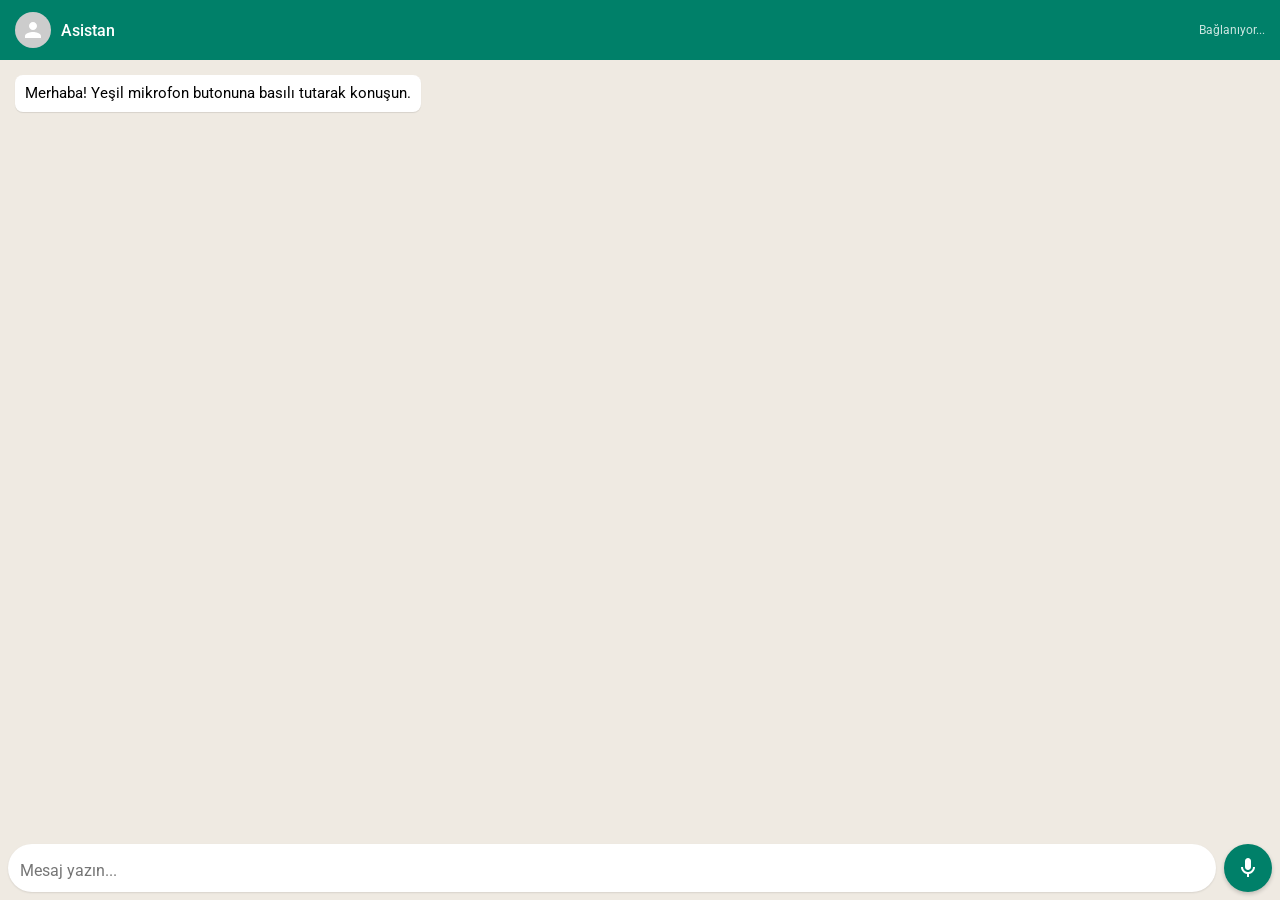
==== index.html @ 3359ce26 "Initial commit containing ASR system files" ====
<!DOCTYPE html>
<html lang="tr">

<head>
    <meta charset="UTF-8">
    <meta name="viewport" content="width=device-width, initial-scale=1.0, maximum-scale=1.0, user-scalable=no">
    <title>Sesli Asistan Pro</title>
    <link href="https://fonts.googleapis.com/css2?family=Roboto:wght@400;500&display=swap" rel="stylesheet">
    <style>
        :root {
            --primary: #008069;
            --bg: #efeae2;
            --sent: #e7ffdb;
        }

        * {
            box-sizing: border-box;
            -webkit-tap-highlight-color: transparent;
        }

        body {
            margin: 0;
            font-family: 'Roboto', sans-serif;
            background: var(--bg);
            height: 100vh;
            display: flex;
            flex-direction: column;
            overflow: hidden;
        }

        /* Header */
        .header {
            background: #008069;
            color: white;
            padding: 10px 15px;
            display: flex;
            align-items: center;
            gap: 10px;
            height: 60px;
            box-shadow: 0 1px 2px rgba(0, 0, 0, 0.1);
            flex-shrink: 0;
        }

        .avatar {
            width: 36px;
            height: 36px;
            border-radius: 50%;
            background: #ccc;
            display: flex;
            align-items: center;
            justify-content: center;
            color: white;
        }

        /* Chat */
        .chat-area {
            flex: 1;
            padding: 15px;
            overflow-y: auto;
            display: flex;
            flex-direction: column;
            gap: 8px;
            background-image: url('https://user-images.githubusercontent.com/15075759/28719144-86dc0f70-73b1-11e7-911d-60d70fcded21.png');
            background-blend-mode: overlay;
            background-color: var(--bg);
        }

        .msg {
            max-width: 80%;
            padding: 8px 10px;
            border-radius: 8px;
            background: white;
            font-size: 15px;
            line-height: 1.4;
            box-shadow: 0 1px 1px rgba(0, 0, 0, 0.1);
            align-self: flex-start;
            word-wrap: break-word;
        }

        .msg.sent {
            background: var(--sent);
            align-self: flex-end;
        }

        /* Footer Input Area */
        .footer {
            padding: 8px;
            display: flex;
            align-items: flex-end;
            gap: 8px;
            background: transparent;
            min-height: 60px;
        }

        .input-wrapper {
            flex: 1;
            background: white;
            border-radius: 24px;
            padding: 8px 12px;
            display: flex;
            align-items: flex-end;
            min-height: 48px;
            box-shadow: 0 1px 2px rgba(0, 0, 0, 0.1);
            position: relative;
            z-index: 10;
        }

        .input-text {
            width: 100%;
            border: none;
            outline: none;
            font-size: 16px;
            max-height: 120px;
            overflow-y: auto;
            resize: none;
            font-family: inherit;
            padding: 4px 0;
            background: transparent;
        }

        /* Buttons - Fixed Size and Position */
        .btn-container {
            width: 48px;
            height: 48px;
            flex-shrink: 0;
            display: flex;
            align-items: center;
            justify-content: center;
            position: relative;
            z-index: 20;
        }

        .action-btn {
            width: 48px;
            height: 48px;
            border-radius: 50%;
            background: var(--primary);
            color: white;
            border: none;
            display: flex;
            align-items: center;
            justify-content: center;
            box-shadow: 0 2px 4px rgba(0, 0, 0, 0.2);
            cursor: pointer;
            transition: transform 0.1s, background 0.2s;
            -webkit-user-select: none;
            user-select: none;
        }

        .action-btn:active {
            transform: scale(0.92);
            background: #006d59;
        }

        .action-btn.recording {
            transform: scale(1.2);
            background: #ff3b30;
            box-shadow: 0 0 0 4px rgba(255, 59, 48, 0.3);
        }

        /* Recording Overlay inside Input */
        .rec-overlay {
            position: absolute;
            left: 0;
            top: 0;
            right: 0;
            bottom: 0;
            background: white;
            border-radius: 24px;
            display: flex;
            align-items: center;
            padding: 0 15px;
            opacity: 0;
            pointer-events: none;
            transition: opacity 0.2s;
            color: #ff3b30;
            font-weight: 500;
            font-size: 16px;
        }

        .rec-overlay.vid {
            opacity: 1;
        }

        .timer {
            color: #666;
            font-weight: 400;
            margin-left: auto;
        }

        /* Toast */
        #toast {
            position: fixed;
            top: 50%;
            left: 50%;
            transform: translate(-50%, -50%);
            background: rgba(0, 0, 0, 0.8);
            color: white;
            padding: 15px 25px;
            border-radius: 8px;
            font-size: 16px;
            opacity: 0;
            pointer-events: none;
            transition: opacity 0.3s;
            z-index: 9999;
            text-align: center;
        }
    </style>
</head>

<body>

    <div id="toast"></div>

    <div class="header">
        <div class="avatar"><svg width="24" height="24" viewBox="0 0 24 24" fill="white">
                <path
                    d="M12 12c2.21 0 4-1.79 4-4s-1.79-4-4-4-4 1.79-4 4 1.79 4 4 4zm0 2c-2.67 0-8 1.34-8 4v2h16v-2c0-2.66-5.33-4-8-4z" />
            </svg></div>
        <div style="font-weight: 500;">Asistan</div>
        <div style="flex:1"></div>
        <div style="font-size:12px; opacity:0.8" id="status">Bağlanıyor...</div>
    </div>

    <div class="chat-area" id="chat">
        <div class="msg">Merhaba! Yeşil mikrofon butonuna basılı tutarak konuşun.</div>
    </div>

    <div class="footer">
        <div class="input-wrapper">
            <textarea id="input" class="input-text" rows="1" placeholder="Mesaj yazın..."></textarea>
            <div class="rec-overlay" id="recOverlay">
                <span>🎤 Kaydediliyor...</span>
                <span class="timer" id="timer">0:00</span>
            </div>
        </div>

        <div class="btn-container">
            <button class="action-btn" id="micBtn">
                <svg width="24" height="24" viewBox="0 0 24 24" fill="white">
                    <path d="M12 14c1.66 0 3-1.34 3-3V5c0-1.66-1.34-3-3-3S9 3.34 9 5v6c0 1.66 1.34 3 3 3z" />
                    <path
                        d="M17 11c0 2.76-2.24 5-5 5s-5-2.24-5-5H5c0 3.53 2.61 6.43 6 6.92V21h2v-3.08c3.39-.49 6-3.39 6-6.92h-2z" />
                </svg>
            </button>
            <button class="action-btn" id="sendBtn" style="display: none; background: #008069;">
                <svg width="24" height="24" viewBox="0 0 24 24" fill="white">
                    <path d="M2.01 21L23 12 2.01 3 2 10l15 2-15 2z" />
                </svg>
            </button>
        </div>
    </div>

    <script>
        const wsUrl = `ws://${location.host}/ws/transcribe`;
        let ws;
        let mediaRecorder;
        let audioChunks = [];
        let startTime;
        let timerInt;

        const micBtn = document.getElementById('micBtn');
        const sendBtn = document.getElementById('sendBtn');
        const input = document.getElementById('input');
        const recOverlay = document.getElementById('recOverlay');
        const timerEl = document.getElementById('timer');
        const statusEl = document.getElementById('status');
        const toast = document.getElementById('toast');
        const chat = document.getElementById('chat');

        function showToast(msg) {
            toast.textContent = msg;
            toast.style.opacity = 1;
            setTimeout(() => toast.style.opacity = 0, 2000);
        }

        function connect() {
            ws = new WebSocket(wsUrl);
            ws.onopen = () => statusEl.textContent = "Çevrimiçi";
            ws.onclose = () => { statusEl.textContent = "Bağlanıyor..."; setTimeout(connect, 2000); };
            ws.onerror = () => statusEl.textContent = "Hata";
            ws.onmessage = (e) => {
                const data = JSON.parse(e.data);
                if (data.success) {
                    const val = input.value.trim();
                    input.value += (val ? " " : "") + data.text;
                    updateUI();
                    input.focus();
                } else {
                    showToast("Hata: " + data.error);
                }
            };
        }
        connect();

        async function startRecording() {
            try {
                const stream = await navigator.mediaDevices.getUserMedia({ audio: true });
                mediaRecorder = new MediaRecorder(stream);
                audioChunks = [];

                mediaRecorder.ondataavailable = event => {
                    audioChunks.push(event.data);
                };

                mediaRecorder.onstop = async () => {
                    const audioBlob = new Blob(audioChunks, { type: 'audio/webm' }); // Backend fixes format
                    if (ws.readyState === 1 && audioBlob.size > 0) {
                        ws.send(await audioBlob.arrayBuffer());
                    } else if (audioBlob.size === 0) {
                        showToast("Ses algılanmadı");
                    } else {
                        showToast("Sunucu bağlı değil");
                    }
                    stopTimer();
                };

                mediaRecorder.start();

                // UI
                micBtn.classList.add('recording');
                recOverlay.classList.add('vid');
                startTimer();

            } catch (err) {
                console.error(err);
                if (err.name === 'NotAllowedError') {
                    alert("Lütfen mikrofon izni verin!");
                } else {
                    showToast("Mikrofon hatası: " + err.message);
                }
            }
        }

        function stopRecording() {
            if (mediaRecorder && mediaRecorder.state !== 'inactive') {
                mediaRecorder.stop();
                mediaRecorder.stream.getTracks().forEach(track => track.stop());
            }
            // UI
            micBtn.classList.remove('recording');
            recOverlay.classList.remove('vid');
        }

        // Timer Logic
        function startTimer() {
            startTime = Date.now();
            timerInt = setInterval(() => {
                const s = Math.floor((Date.now() - startTime) / 1000);
                timerEl.textContent = `0:${s.toString().padStart(2, '0')}`;
            }, 1000);
        }
        function stopTimer() {
            clearInterval(timerInt);
        }

        // Button Visibility
        function updateUI() {
            input.style.height = 'auto';
            input.style.height = input.scrollHeight + 'px';

            if (input.value.trim().length > 0) {
                micBtn.style.display = 'none';
                sendBtn.style.display = 'flex';
            } else {
                micBtn.style.display = 'flex';
                sendBtn.style.display = 'none';
            }
        }

        // Event Listeners
        // Mouse
        micBtn.addEventListener('mousedown', (e) => { e.preventDefault(); startRecording(); });
        micBtn.addEventListener('mouseup', (e) => { e.preventDefault(); stopRecording(); });
        micBtn.addEventListener('mouseleave', () => { if (mediaRecorder && mediaRecorder.state === 'recording') stopRecording(); });

        // Touch
        micBtn.addEventListener('touchstart', (e) => { e.preventDefault(); startRecording(); });
        micBtn.addEventListener('touchend', (e) => { e.preventDefault(); stopRecording(); });

        sendBtn.addEventListener('click', () => {
            const txt = input.value.trim();
            if (txt) {
                const div = document.createElement('div');
                div.className = 'msg sent';
                div.innerHTML = `${txt}<span class="msg-time">${new Date().toLocaleTimeString().slice(0, 5)}</span>`;
                chat.appendChild(div);
                chat.scrollTop = chat.scrollHeight;
                input.value = '';
                updateUI();
            }
        });

        input.addEventListener('input', updateUI);
    </script>
</body>

</html>
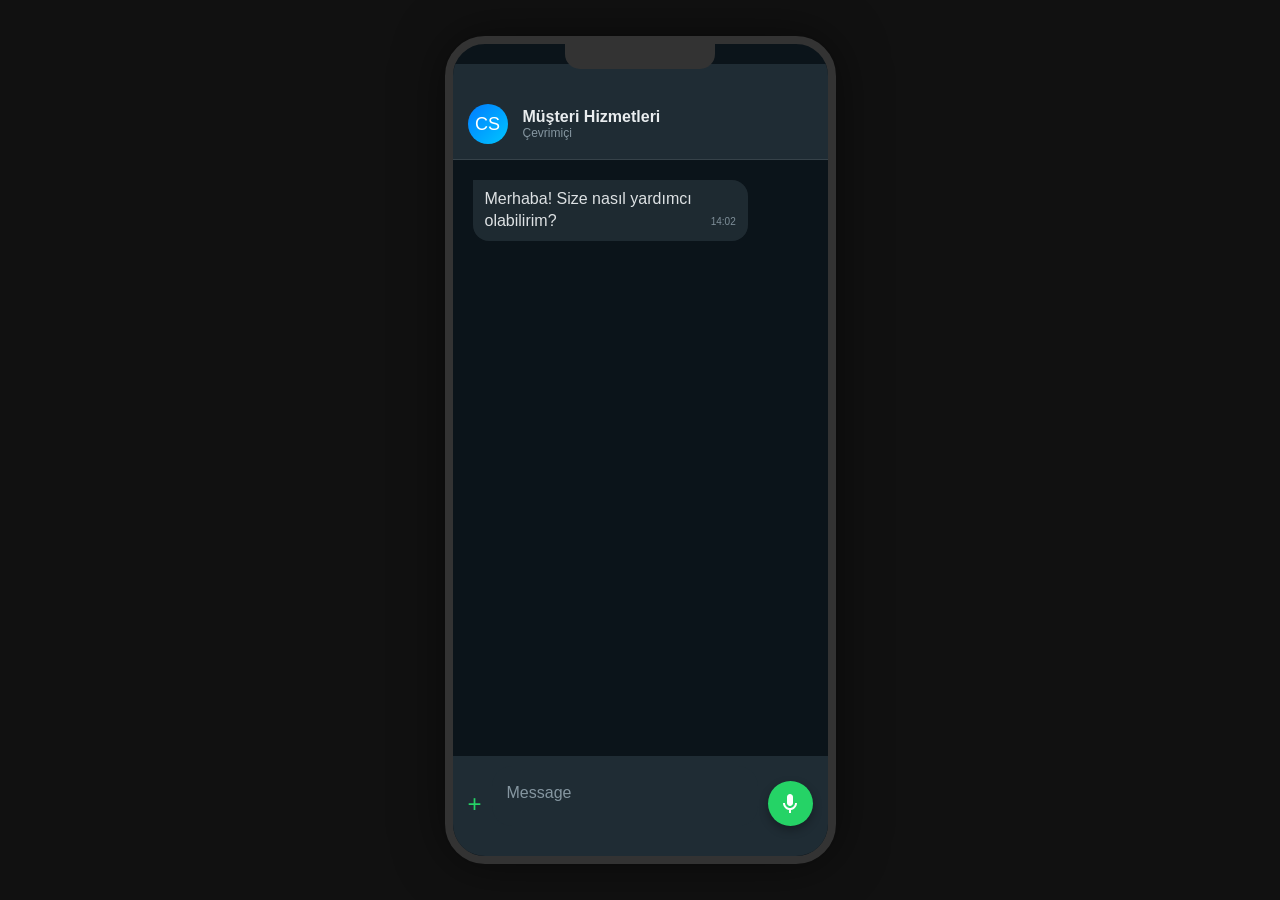
==== commit 2cb8ff2e: "chore: Rename demo to index.html for Vercel auto-deploy" ====
--- a/index.html
+++ b/index.html
@@ -4,394 +4,315 @@
 <head>
     <meta charset="UTF-8">
     <meta name="viewport" content="width=device-width, initial-scale=1.0, maximum-scale=1.0, user-scalable=no">
-    <title>Sesli Asistan Pro</title>
-    <link href="https://fonts.googleapis.com/css2?family=Roboto:wght@400;500&display=swap" rel="stylesheet">
+    <title>Müşteri Hizmetleri (iPhone Modu)</title>
     <style>
+        /* iOS WhatsApp Dark Theme Colors */
         :root {
-            --primary: #008069;
-            --bg: #efeae2;
-            --sent: #e7ffdb;
-        }
-
-        * {
-            box-sizing: border-box;
-            -webkit-tap-highlight-color: transparent;
+            --bg-color: #000000;
+            --chat-bg: #0b141a;
+            --header-bg: #1f2c34;
+            --msg-out: #005c4b;
+            --msg-in: #202c33;
+            --text-primary: #e9edef;
+            --text-secondary: #8596a0;
+            --accent: #25D366;
+            /* WhatsApp Green */
+            --input-bg: #1f2c34;
         }
 
         body {
+            font-family: -apple-system, BlinkMacSystemFont, "Segoe UI", Roboto, Helvetica, Arial, sans-serif;
+            background: #111;
+            display: flex;
+            justify-content: center;
+            align-items: center;
+            height: 100vh;
             margin: 0;
-            font-family: 'Roboto', sans-serif;
-            background: var(--bg);
-            height: 100vh;
+            color: var(--text-primary);
+        }
+
+        /* Mobile Frame Simulator */
+        .mobile-frame {
+            width: 375px;
+            height: 812px;
+            background: var(--chat-bg);
+            border-radius: 40px;
+            box-shadow: 0 0 50px rgba(0, 0, 0, 0.5);
+            border: 8px solid #333;
             display: flex;
             flex-direction: column;
             overflow: hidden;
-        }
-
-        /* Header */
-        .header {
-            background: #008069;
+            position: relative;
+        }
+
+        /* Notch */
+        .mobile-frame::before {
+            content: '';
+            position: absolute;
+            top: 0;
+            left: 50%;
+            transform: translateX(-50%);
+            width: 150px;
+            height: 25px;
+            background: #333;
+            border-bottom-left-radius: 15px;
+            border-bottom-right-radius: 15px;
+            z-index: 10;
+        }
+
+        .chat-header {
+            background: var(--header-bg);
+            padding: 40px 15px 15px 15px;
+            /* Top padding for notch */
+            display: flex;
+            align-items: center;
+            gap: 15px;
+            border-bottom: 1px solid rgba(255, 255, 255, 0.1);
+        }
+
+        .avatar {
+            width: 40px;
+            height: 40px;
+            border-radius: 50%;
+            background: linear-gradient(135deg, #007bff, #00c6ff);
+            display: flex;
+            align-items: center;
+            justify-content: center;
+            font-size: 18px;
             color: white;
-            padding: 10px 15px;
-            display: flex;
-            align-items: center;
+        }
+
+        .chat-body {
+            flex: 1;
+            padding: 20px;
+            background-image: url('https://user-images.githubusercontent.com/15075759/28719144-86dc0f70-73b1-11e7-911d-60d70fcded21.png');
+            opacity: 0.95;
+            display: flex;
+            flex-direction: column;
             gap: 10px;
-            height: 60px;
-            box-shadow: 0 1px 2px rgba(0, 0, 0, 0.1);
-            flex-shrink: 0;
-        }
-
-        .avatar {
-            width: 36px;
-            height: 36px;
-            border-radius: 50%;
-            background: #ccc;
-            display: flex;
-            align-items: center;
-            justify-content: center;
-            color: white;
-        }
-
-        /* Chat */
-        .chat-area {
-            flex: 1;
-            padding: 15px;
             overflow-y: auto;
-            display: flex;
-            flex-direction: column;
-            gap: 8px;
-            background-image: url('https://user-images.githubusercontent.com/15075759/28719144-86dc0f70-73b1-11e7-911d-60d70fcded21.png');
-            background-blend-mode: overlay;
-            background-color: var(--bg);
         }
 
         .msg {
-            max-width: 80%;
-            padding: 8px 10px;
-            border-radius: 8px;
-            background: white;
-            font-size: 15px;
+            padding: 8px 12px;
+            border-radius: 16px;
+            max-width: 75%;
+            font-size: 16px;
             line-height: 1.4;
-            box-shadow: 0 1px 1px rgba(0, 0, 0, 0.1);
+            position: relative;
+        }
+
+        .msg.bot {
+            background: var(--msg-in);
             align-self: flex-start;
-            word-wrap: break-word;
-        }
-
-        .msg.sent {
-            background: var(--sent);
+            border-top-left-radius: 0;
+        }
+
+        .msg.user {
+            background: var(--msg-out);
+            color: var(--text-primary);
             align-self: flex-end;
-        }
-
-        /* Footer Input Area */
-        .footer {
-            padding: 8px;
-            display: flex;
+            border-top-right-radius: 0;
+        }
+
+        .time {
+            font-size: 10px;
+            color: var(--text-secondary);
+            float: right;
+            margin-top: 5px;
+            margin-left: 10px;
+        }
+
+        .chat-footer {
+            padding: 10px 15px 30px 15px;
+            /* Bottom padding for home indicator */
+            background: var(--header-bg);
+            display: flex;
+            gap: 10px;
             align-items: flex-end;
-            gap: 8px;
-            background: transparent;
-            min-height: 60px;
         }
 
         .input-wrapper {
             flex: 1;
-            background: white;
-            border-radius: 24px;
-            padding: 8px 12px;
-            display: flex;
-            align-items: flex-end;
-            min-height: 48px;
-            box-shadow: 0 1px 2px rgba(0, 0, 0, 0.1);
-            position: relative;
-            z-index: 10;
-        }
-
-        .input-text {
+            background: var(--input-bg);
+            border-radius: 20px;
+            padding: 10px 15px;
+            min-height: 40px;
+            max-height: 100px;
+            overflow-y: auto;
+            display: flex;
+            align-items: center;
+        }
+
+        /* Fake Input Element */
+        .ios-input {
             width: 100%;
+            background: transparent;
             border: none;
+            color: white;
+            font-size: 16px;
             outline: none;
-            font-size: 16px;
-            max-height: 120px;
-            overflow-y: auto;
             resize: none;
-            font-family: inherit;
-            padding: 4px 0;
-            background: transparent;
-        }
-
-        /* Buttons - Fixed Size and Position */
-        .btn-container {
-            width: 48px;
-            height: 48px;
-            flex-shrink: 0;
+            height: 24px;
+            /* Init height */
+        }
+
+        .ios-input:empty::before {
+            content: "Message";
+            color: var(--text-secondary);
+        }
+
+        /* MICROPHONE BUTTON (WhatsApp Style) */
+        #mic-btn {
+            width: 45px;
+            height: 45px;
+            border-radius: 50%;
+            background: var(--accent);
+            border: none;
+            cursor: pointer;
+            color: white;
             display: flex;
             align-items: center;
             justify-content: center;
-            position: relative;
-            z-index: 20;
-        }
-
-        .action-btn {
-            width: 48px;
-            height: 48px;
-            border-radius: 50%;
-            background: var(--primary);
-            color: white;
-            border: none;
-            display: flex;
-            align-items: center;
-            justify-content: center;
-            box-shadow: 0 2px 4px rgba(0, 0, 0, 0.2);
-            cursor: pointer;
-            transition: transform 0.1s, background 0.2s;
-            -webkit-user-select: none;
-            user-select: none;
-        }
-
-        .action-btn:active {
-            transform: scale(0.92);
-            background: #006d59;
-        }
-
-        .action-btn.recording {
-            transform: scale(1.2);
-            background: #ff3b30;
-            box-shadow: 0 0 0 4px rgba(255, 59, 48, 0.3);
-        }
-
-        /* Recording Overlay inside Input */
-        .rec-overlay {
-            position: absolute;
-            left: 0;
-            top: 0;
-            right: 0;
-            bottom: 0;
-            background: white;
-            border-radius: 24px;
-            display: flex;
-            align-items: center;
-            padding: 0 15px;
-            opacity: 0;
-            pointer-events: none;
-            transition: opacity 0.2s;
-            color: #ff3b30;
-            font-weight: 500;
-            font-size: 16px;
-        }
-
-        .rec-overlay.vid {
-            opacity: 1;
-        }
-
-        .timer {
-            color: #666;
-            font-weight: 400;
-            margin-left: auto;
-        }
-
-        /* Toast */
-        #toast {
-            position: fixed;
-            top: 50%;
-            left: 50%;
-            transform: translate(-50%, -50%);
-            background: rgba(0, 0, 0, 0.8);
-            color: white;
-            padding: 15px 25px;
-            border-radius: 8px;
-            font-size: 16px;
-            opacity: 0;
-            pointer-events: none;
-            transition: opacity 0.3s;
-            z-index: 9999;
-            text-align: center;
+            box-shadow: 0 4px 10px rgba(0, 0, 0, 0.3);
+            transition: transform 0.2s, background 0.3s;
+        }
+
+        #mic-btn:active {
+            transform: scale(0.9);
+        }
+
+        #mic-btn.active {
+            background: #FF3B30;
+            /* iOS Red */
+            animation: pulse 1.5s infinite;
+        }
+
+        /* Ghost Text for Interim Results */
+        .interim {
+            color: rgba(255, 255, 255, 0.5);
+        }
+
+        @keyframes pulse {
+            0% {
+                transform: scale(1);
+                box-shadow: 0 0 0 0 rgba(255, 59, 48, 0.4);
+            }
+
+            50% {
+                transform: scale(1.1);
+                box-shadow: 0 0 0 10px rgba(255, 59, 48, 0);
+            }
+
+            100% {
+                transform: scale(1);
+                box-shadow: 0 0 0 0 rgba(255, 59, 48, 0);
+            }
         }
     </style>
 </head>
 
 <body>
 
-    <div id="toast"></div>
-
-    <div class="header">
-        <div class="avatar"><svg width="24" height="24" viewBox="0 0 24 24" fill="white">
-                <path
-                    d="M12 12c2.21 0 4-1.79 4-4s-1.79-4-4-4-4 1.79-4 4 1.79 4 4 4zm0 2c-2.67 0-8 1.34-8 4v2h16v-2c0-2.66-5.33-4-8-4z" />
-            </svg></div>
-        <div style="font-weight: 500;">Asistan</div>
-        <div style="flex:1"></div>
-        <div style="font-size:12px; opacity:0.8" id="status">Bağlanıyor...</div>
-    </div>
-
-    <div class="chat-area" id="chat">
-        <div class="msg">Merhaba! Yeşil mikrofon butonuna basılı tutarak konuşun.</div>
-    </div>
-
-    <div class="footer">
-        <div class="input-wrapper">
-            <textarea id="input" class="input-text" rows="1" placeholder="Mesaj yazın..."></textarea>
-            <div class="rec-overlay" id="recOverlay">
-                <span>🎤 Kaydediliyor...</span>
-                <span class="timer" id="timer">0:00</span>
+    <div class="mobile-frame">
+        <!-- iOS Status Bar Placeholder -->
+        <div style="height: 20px;"></div>
+
+        <div class="chat-header">
+            <div class="avatar">CS</div>
+            <div style="flex:1;">
+                <div style="font-weight:600;">Müşteri Hizmetleri</div>
+                <div style="font-size:12px; color: var(--text-secondary);">Çevrimiçi</div>
             </div>
         </div>
 
-        <div class="btn-container">
-            <button class="action-btn" id="micBtn">
-                <svg width="24" height="24" viewBox="0 0 24 24" fill="white">
+        <div class="chat-body" id="chat-body">
+            <div class="msg bot">
+                Merhaba! Size nasıl yardımcı olabilirim?
+                <span class="time">14:02</span>
+            </div>
+        </div>
+
+        <div class="chat-footer">
+            <div style="color: var(--accent); font-size:24px; padding-bottom: 8px;">+</div>
+
+            <div class="input-wrapper">
+                <!-- Using ContentEditable DIV for better multiline handling like iOS -->
+                <div class="ios-input" id="chat-input" contenteditable="true"></div>
+            </div>
+
+            <!-- MIC BUTTON -->
+            <button id="mic-btn">
+                <svg viewBox="0 0 24 24" width="24" height="24" fill="currentColor">
                     <path d="M12 14c1.66 0 3-1.34 3-3V5c0-1.66-1.34-3-3-3S9 3.34 9 5v6c0 1.66 1.34 3 3 3z" />
                     <path
                         d="M17 11c0 2.76-2.24 5-5 5s-5-2.24-5-5H5c0 3.53 2.61 6.43 6 6.92V21h2v-3.08c3.39-.49 6-3.39 6-6.92h-2z" />
                 </svg>
             </button>
-            <button class="action-btn" id="sendBtn" style="display: none; background: #008069;">
-                <svg width="24" height="24" viewBox="0 0 24 24" fill="white">
-                    <path d="M2.01 21L23 12 2.01 3 2 10l15 2-15 2z" />
-                </svg>
-            </button>
         </div>
     </div>
 
+    <!-- 1. INCLUDE THE SCRIPT -->
+    <script src="native_asr.js"></script>
+
+    <!-- 2. INITIALIZE -->
     <script>
-        const wsUrl = `ws://${location.host}/ws/transcribe`;
-        let ws;
-        let mediaRecorder;
-        let audioChunks = [];
-        let startTime;
-        let timerInt;
-
-        const micBtn = document.getElementById('micBtn');
-        const sendBtn = document.getElementById('sendBtn');
-        const input = document.getElementById('input');
-        const recOverlay = document.getElementById('recOverlay');
-        const timerEl = document.getElementById('timer');
-        const statusEl = document.getElementById('status');
-        const toast = document.getElementById('toast');
-        const chat = document.getElementById('chat');
-
-        function showToast(msg) {
-            toast.textContent = msg;
-            toast.style.opacity = 1;
-            setTimeout(() => toast.style.opacity = 0, 2000);
-        }
-
-        function connect() {
-            ws = new WebSocket(wsUrl);
-            ws.onopen = () => statusEl.textContent = "Çevrimiçi";
-            ws.onclose = () => { statusEl.textContent = "Bağlanıyor..."; setTimeout(connect, 2000); };
-            ws.onerror = () => statusEl.textContent = "Hata";
-            ws.onmessage = (e) => {
-                const data = JSON.parse(e.data);
-                if (data.success) {
-                    const val = input.value.trim();
-                    input.value += (val ? " " : "") + data.text;
-                    updateUI();
-                    input.focus();
-                } else {
-                    showToast("Hata: " + data.error);
+        const inputDiv = document.getElementById('chat-input');
+        const btn = document.getElementById('mic-btn');
+        const chatBody = document.getElementById('chat-body');
+
+        // Scroll to bottom
+        function scrollToBottom() {
+            chatBody.scrollTop = chatBody.scrollHeight;
+        }
+
+        // Initialize our widget
+        const asr = new NativeASR({
+            // Note: Our library supports input/textarea. For contenteditable, we might need a small adapter 
+            // BUT wait, existing library has logic: if(tagName === INPUT) else { innerHTML... }. 
+            // So it supports DIVs!
+            inputElement: inputDiv,
+            micButton: btn,
+            onStatusChange: (status) => {
+                if (status === 'listening') {
+                    // Maybe play a sound?
                 }
-            };
-        }
-        connect();
-
-        async function startRecording() {
-            try {
-                const stream = await navigator.mediaDevices.getUserMedia({ audio: true });
-                mediaRecorder = new MediaRecorder(stream);
-                audioChunks = [];
-
-                mediaRecorder.ondataavailable = event => {
-                    audioChunks.push(event.data);
-                };
-
-                mediaRecorder.onstop = async () => {
-                    const audioBlob = new Blob(audioChunks, { type: 'audio/webm' }); // Backend fixes format
-                    if (ws.readyState === 1 && audioBlob.size > 0) {
-                        ws.send(await audioBlob.arrayBuffer());
-                    } else if (audioBlob.size === 0) {
-                        showToast("Ses algılanmadı");
-                    } else {
-                        showToast("Sunucu bağlı değil");
-                    }
-                    stopTimer();
-                };
-
-                mediaRecorder.start();
-
-                // UI
-                micBtn.classList.add('recording');
-                recOverlay.classList.add('vid');
-                startTimer();
-
-            } catch (err) {
-                console.error(err);
-                if (err.name === 'NotAllowedError') {
-                    alert("Lütfen mikrofon izni verin!");
-                } else {
-                    showToast("Mikrofon hatası: " + err.message);
+            },
+            onError: (err) => {
+                console.log("Mic error", err);
+            }
+        });
+
+        asr.init();
+
+        // Send message on Enter
+        inputDiv.addEventListener('keypress', function (e) {
+            if (e.key === 'Enter') {
+                e.preventDefault();
+                const text = inputDiv.innerText.trim();
+                if (text) {
+                    // Add User Message
+                    const msgDiv = document.createElement('div');
+                    msgDiv.className = 'msg user';
+                    msgDiv.innerHTML = text + '<span class="time">' + new Date().toLocaleTimeString([], { hour: '2-digit', minute: '2-digit' }) + '</span>';
+                    chatBody.appendChild(msgDiv);
+
+                    inputDiv.innerText = '';
+                    asr.finalTranscript = ''; // Reset ASR buffer
+                    scrollToBottom();
+
+                    // Fake Bot Reply
+                    setTimeout(() => {
+                        const botDiv = document.createElement('div');
+                        botDiv.className = 'msg bot';
+                        botDiv.innerHTML = 'Anlaşıldı, işleminizi yapıyorum... <span class="time">' + new Date().toLocaleTimeString([], { hour: '2-digit', minute: '2-digit' }) + '</span>';
+                        chatBody.appendChild(botDiv);
+                        scrollToBottom();
+                    }, 1000);
                 }
             }
-        }
-
-        function stopRecording() {
-            if (mediaRecorder && mediaRecorder.state !== 'inactive') {
-                mediaRecorder.stop();
-                mediaRecorder.stream.getTracks().forEach(track => track.stop());
-            }
-            // UI
-            micBtn.classList.remove('recording');
-            recOverlay.classList.remove('vid');
-        }
-
-        // Timer Logic
-        function startTimer() {
-            startTime = Date.now();
-            timerInt = setInterval(() => {
-                const s = Math.floor((Date.now() - startTime) / 1000);
-                timerEl.textContent = `0:${s.toString().padStart(2, '0')}`;
-            }, 1000);
-        }
-        function stopTimer() {
-            clearInterval(timerInt);
-        }
-
-        // Button Visibility
-        function updateUI() {
-            input.style.height = 'auto';
-            input.style.height = input.scrollHeight + 'px';
-
-            if (input.value.trim().length > 0) {
-                micBtn.style.display = 'none';
-                sendBtn.style.display = 'flex';
-            } else {
-                micBtn.style.display = 'flex';
-                sendBtn.style.display = 'none';
-            }
-        }
-
-        // Event Listeners
-        // Mouse
-        micBtn.addEventListener('mousedown', (e) => { e.preventDefault(); startRecording(); });
-        micBtn.addEventListener('mouseup', (e) => { e.preventDefault(); stopRecording(); });
-        micBtn.addEventListener('mouseleave', () => { if (mediaRecorder && mediaRecorder.state === 'recording') stopRecording(); });
-
-        // Touch
-        micBtn.addEventListener('touchstart', (e) => { e.preventDefault(); startRecording(); });
-        micBtn.addEventListener('touchend', (e) => { e.preventDefault(); stopRecording(); });
-
-        sendBtn.addEventListener('click', () => {
-            const txt = input.value.trim();
-            if (txt) {
-                const div = document.createElement('div');
-                div.className = 'msg sent';
-                div.innerHTML = `${txt}<span class="msg-time">${new Date().toLocaleTimeString().slice(0, 5)}</span>`;
-                chat.appendChild(div);
-                chat.scrollTop = chat.scrollHeight;
-                input.value = '';
-                updateUI();
-            }
         });
 
-        input.addEventListener('input', updateUI);
     </script>
 </body>
 
